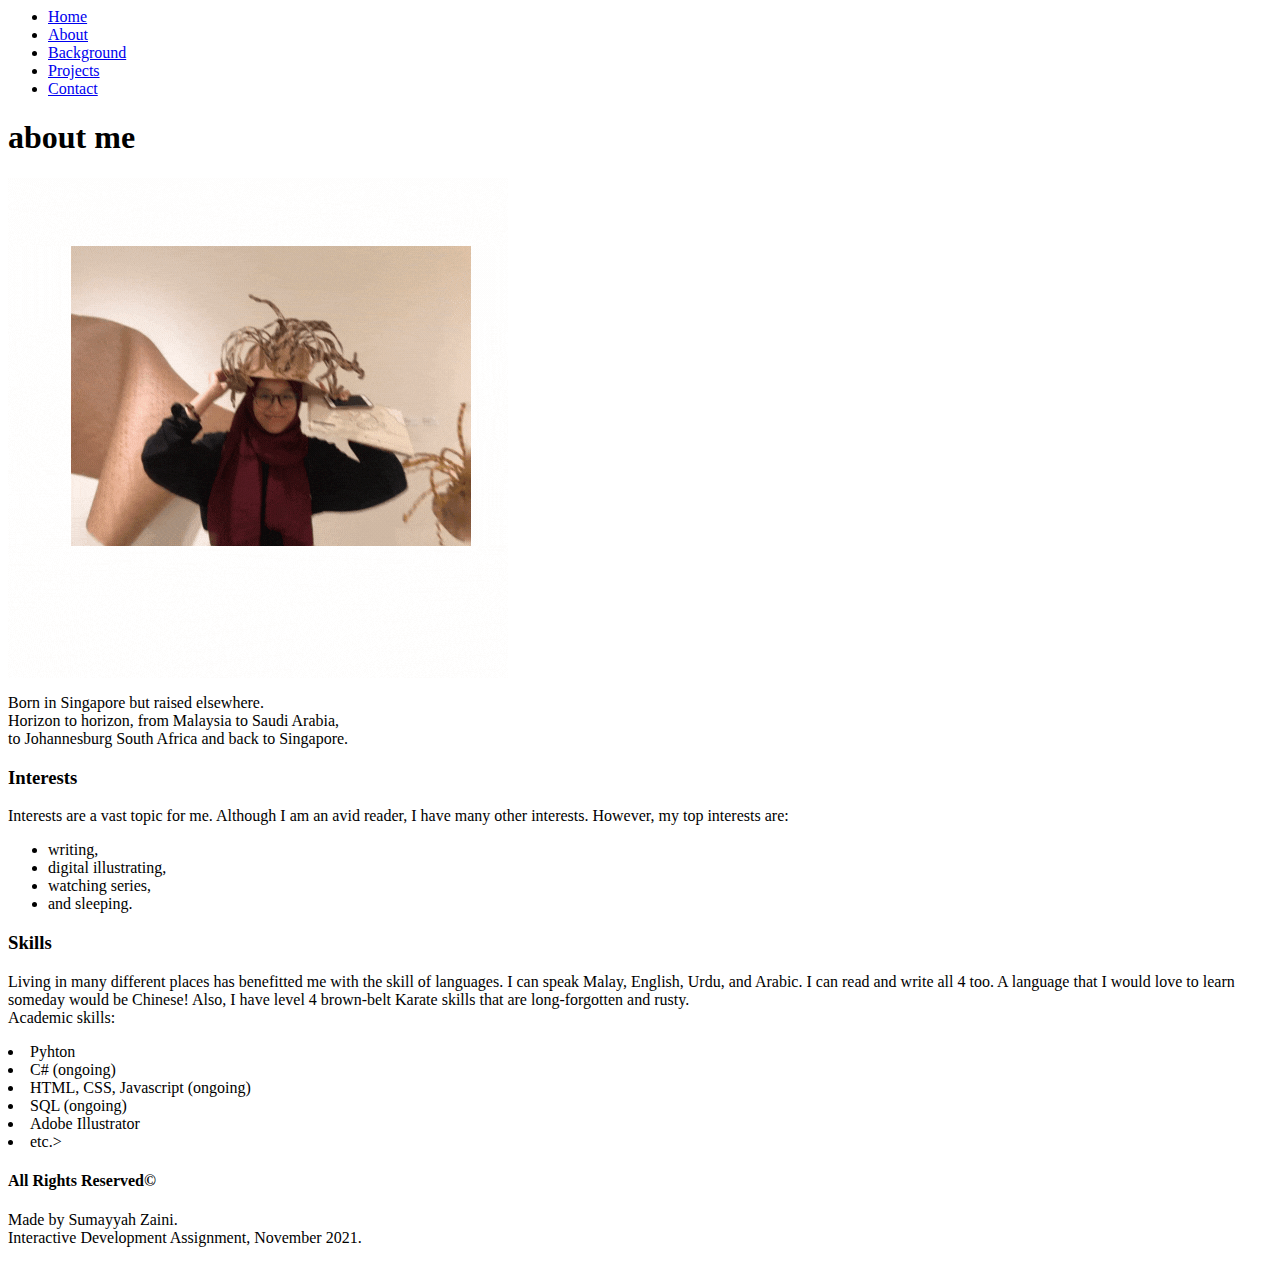
==== about.html @ 117f28f4 "dratf" ====
<html>

<head>
    <meta name="viewport" content="width=device-width, initial scale=1.0">
    <title>Portfolio</title>
    <link href="style.css" rel="stylesheet" type="text/css">
    <link rel="preconnect" href="https://fonts.googleapis.com">
    <link rel="preconnect" href="https://fonts.gstatic.com" crossorigin>
    <link href="https://fonts.googleapis.com/css2?family=Montagu+Slab:wght@700&family=Noto+Serif&display=swap"
        rel="stylesheet">
</head>

<body>
    <header class="sub-header">
        <nav class="menu">
            <ul>
                <li><a href="index.html">Home</a></li>
                <li><a href="about.html">About</a></li>
                <li><a href="background.html">Background</a></li>
                <li><a href="projects.html">Projects</a></li>
                <li><a href="contact.html">Contact</a></li>
            </ul>
        </nav>
        <h1>about me</h1>
    </header>

    <!------ about ------->

    <section class="abt">
        <div class="abt-top">
            <img src="megif.gif">
            <p>Born in Singapore but raised elsewhere.<br>Horizon to horizon, from
                Malaysia to Saudi Arabia,<br>to Johannesburg South Africa and back to Singapore.</p>
        </div>

        <div class="row">
            <div class="abt-col">
                <h3>Interests</h3>
                <p>Interests are a vast topic for me. Although I am an avid reader, I have many other
                    interests. However, my top interests are:</p>
                <div class="interests">
                    <ul>
                        <li>writing,</li>
                        <li>digital illustrating,</li>
                        <li>watching series,</li>
                        <li>and sleeping.</li>
                    </ul>
                </div>
            </div>

            <div class="abt-col">
                <h3>Skills</h3>
                <p>Living in many different places has benefitted me with the skill of languages. I can speak
                    Malay, English, Urdu, and Arabic. I can read and write all 4 too. A language that I would love to
                    learn someday would be Chinese! Also, I have level 4 brown-belt Karate skills that are
                    long-forgotten and rusty.<br>Academic skills:<br>
                    <li>Pyhton</li>
                    <li>C# (ongoing)</li>
                    <li>HTML, CSS, Javascript (ongoing)</li>
                    <li>SQL (ongoing)</li>
                    <li>Adobe Illustrator</li>
                    <li>etc.></li>
                </p>
            </div>
        </div>
    </section>


    <!------- footer -------->
    <section class="footer">
        <h4>All Rights Reserved©</h4>
        <p>Made by Sumayyah Zaini.<br>Interactive Development Assignment, November 2021.</p>
    </section>





</body>

</html>
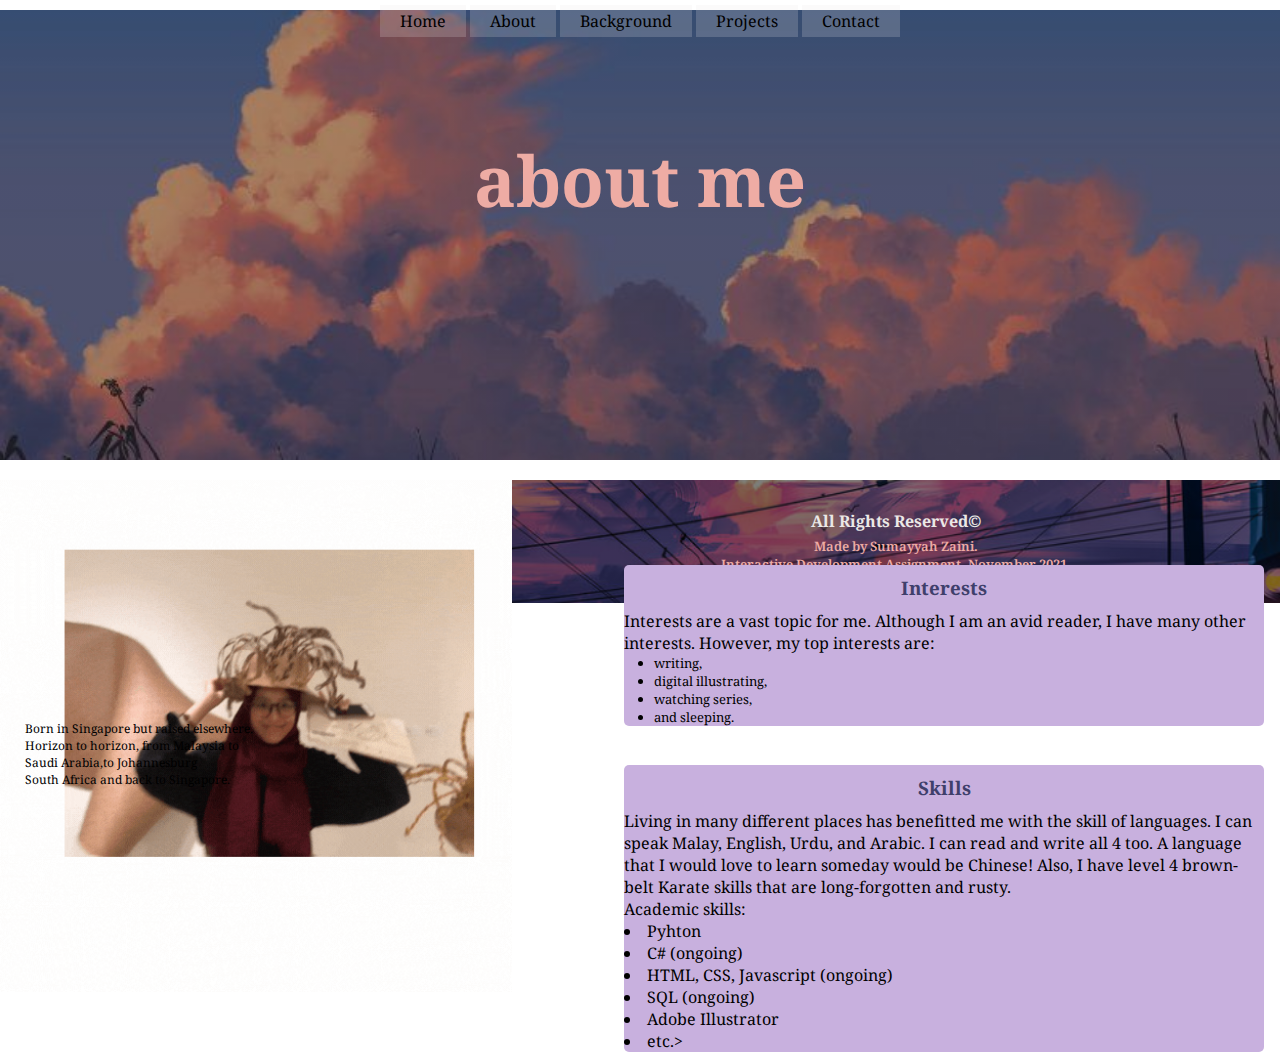
==== commit 80ac7adc: "3" ====
--- a/about.html
+++ b/about.html
@@ -30,11 +30,11 @@
         <div class="abt-top">
             <img src="megif.gif">
             <p>Born in Singapore but raised elsewhere.<br>Horizon to horizon, from
-                Malaysia to Saudi Arabia,<br>to Johannesburg South Africa and back to Singapore.</p>
+                Malaysia to<br>Saudi Arabia,to Johannesburg<br>South Africa and back to Singapore.</p>
         </div>
 
         <div class="row">
-            <div class="abt-col">
+            <div class="abt-col1">
                 <h3>Interests</h3>
                 <p>Interests are a vast topic for me. Although I am an avid reader, I have many other
                     interests. However, my top interests are:</p>
@@ -48,7 +48,7 @@
                 </div>
             </div>
 
-            <div class="abt-col">
+            <div class="abt-col2">
                 <h3>Skills</h3>
                 <p>Living in many different places has benefitted me with the skill of languages. I can speak
                     Malay, English, Urdu, and Arabic. I can read and write all 4 too. A language that I would love to
--- a/style.css
+++ b/style.css
@@ -0,0 +1,467 @@
+* {
+  margin: 0;
+  padding: 0;
+  font-family: "Noto Serif", serif;
+  scroll-behavior: smooth;
+}
+
+.main-header {
+  background-image: linear-gradient(rgba(0, 0, 0, 0.3), rgba(0, 0, 0, 0.3)),
+    url(a.jfif);
+  height: 100%;
+  width: 100%;
+  background-size: cover;
+  background-position: center;
+}
+
+.menu ul {
+  text-align: center;
+  list-style-type: none;
+  margin-top: 10px;
+}
+
+.menu ul li {
+  display: inline-block;
+  text-decoration: none;
+}
+
+.menu ul li a {
+  color: black;
+  padding: 5px 20px;
+  border: 1px;
+  background-color: rgba(235, 231, 231, 0.2);
+  text-decoration: none;
+}
+
+.menu ul li a:hover {
+  background-color: rgba(156, 191, 238, 0.37);
+  transition: 0.5s;
+}
+
+.text-box {
+  width: 90%;
+  position: absolute;
+  top: 50%;
+  left: 50%;
+  transform: translate(-50%, -50%);
+}
+
+.text-box h1 {
+  font-family: "Montagu Slab", serif;
+  font-size: 70px;
+  margin: 10px, 0, 0;
+  color: rgb(31, 55, 82);
+  text-align: center;
+}
+
+.text-box h1:hover {
+  color: rgb(214, 208, 203);
+  transition: 0.5s;
+}
+
+.text-box h2 {
+  text-align: center;
+  position: absolute;
+  top: 1%;
+  left: 25%;
+  color: rgba(235, 232, 230, 0.9);
+}
+
+.text-box h3 {
+  text-align: center;
+  color: rgba(235, 232, 230, 0.8);
+}
+
+.arrow img {
+  width: 50px;
+  height: 50px;
+  margin: 40px 500px;
+}
+
+@media (max-width: 600px) {
+  .text-box {
+    font-size: 25px;
+  }
+  ul li {
+    display: block;
+  }
+}
+
+/*--------intro---------------*/
+
+.intro {
+  width: 100%;
+  margin: auto;
+  text-align: center;
+  padding-top: 50px;
+  padding-bottom: 30px;
+  background-color: rgba(39, 43, 63, 0.849);
+}
+
+.intro h2 {
+  padding-top: 30px;
+  padding-bottom: 15px;
+  font-weight: 600;
+  color: rgb(217, 194, 228);
+}
+
+.intro p {
+  color: rgb(228, 224, 224);
+}
+
+.intro img {
+  height: 30%;
+  width: 40%;
+  object-fit: contain;
+}
+
+.gallery-row {
+  display: flex;
+  background-color: rgba(39, 43, 63, 0.849);
+  padding-bottom: 25px;
+}
+
+.gallery-col {
+  float: left;
+  width: 18%;
+  margin-left: 25px;
+  padding-left: 32px;
+  padding-right: 0px;
+  position: relative;
+  overflow: hidden;
+  justify-content: center;
+}
+
+.gallery-row img {
+  object-fit: cover;
+  width: 200px;
+  height: 200px;
+  border-radius: 10px;
+}
+
+.layer {
+  height: 200px;
+  width: 200px;
+  position: absolute;
+  top: 0;
+  left: 32px;
+  transition: 0.5s;
+  border-radius: 10px;
+}
+
+.layer:hover {
+  background: rgba(0, 0, 0, 0.4);
+}
+
+.layer h3 {
+  color: rgb(228, 224, 224);
+}
+
+@media (max-width: 600px) {
+  .intro img {
+    height: 20%;
+    width: 20%;
+    border-radius: 30%;
+    object-fit: cover;
+  }
+}
+
+/*---------- about.html--------*/
+
+.sub-header {
+  height: 50%;
+  width: 100%;
+  background-image: linear-gradient(rgba(0, 0, 0, 0.3), rgba(0, 0, 0, 0.3)),
+    url(banner.jfif);
+  background-position: center;
+  background-size: cover;
+  text-align: center;
+}
+
+.sub-header h1 {
+  margin-top: 100px;
+  font-size: 70px;
+  color: rgb(238, 172, 164);
+  transition: 0.5s;
+}
+
+.sub-header h1:hover {
+  color: rgb(25, 41, 59);
+}
+
+/*-------about ------*/
+
+.abt {
+  width: 100%;
+  position: relative;
+}
+
+.abt-top {
+  margin: auto;
+  text-align: center;
+  padding-top: 20px;
+}
+
+.abt-top p {
+  float: left;
+  padding: 10px 5px;
+  text-align: left;
+  font-size: 12;
+  position: absolute;
+  top: 250px;
+  left: 20px;
+}
+
+.abt-top img {
+  width: 40%;
+  left: 20px;
+  height: auto;
+  float: left;
+  object-fit: cover;
+}
+
+.row {
+  width: 80%;
+}
+
+.abt-col1 {
+  background: rgb(200, 176, 222);
+  border-radius: 5px;
+  margin-top: 5px;
+  position: absolute;
+  right: 16px;
+  top: 100px;
+  width: 50%;
+}
+
+.abt-col2 {
+  background: rgb(200, 176, 222);
+  border-radius: 5px;
+  margin-top: 5px;
+  position: absolute;
+  right: 16px;
+  top: 300px;
+  width: 50%;
+}
+
+h3 {
+  text-align: center;
+  margin: 10px 0;
+  color: rgb(63, 63, 107);
+}
+
+.abt-col:hover {
+  background: rgb(192, 172, 211);
+}
+
+.abt-col p {
+  font-weight: 500;
+  font-size: 14px;
+}
+
+.interests ul {
+  list-style-type: disc;
+  text-align: left;
+  margin-left: 30px;
+  font-size: 13px;
+}
+
+@media (max-width: 600px) {
+  .row {
+    flex-direction: column;
+  }
+}
+
+/* -------- background -------- */
+
+.bg {
+  width: 100%;
+  margin: auto;
+  text-align: center;
+  padding: 50px 0px;
+}
+
+.bg h1:hover {
+  color: rgb(235, 232, 230);
+  transition: 0.5s;
+}
+
+.bg-top {
+  margin: 20px 50px;
+}
+
+.row {
+  width: 60%;
+  margin-left: 20%;
+  justify-content: center;
+}
+
+.bg-col {
+  flex-basis: 42%;
+  background: rgba(200, 176, 222, 0.4);
+  border-radius: 5px;
+  margin-bottom: 5%;
+  text-align: left;
+  padding: 15px;
+  transition: 0.5s;
+  font-size: 14px;
+}
+
+.bg-col:hover {
+  background: rgb(192, 172, 211);
+}
+
+@media (max-width: 600px) {
+  .row {
+    flex-direction: column;
+  }
+}
+
+/*----------project------*/
+
+.project {
+  width: 80%;
+  margin: auto;
+  text-align: center;
+  padding-top: 50px;
+  padding-bottom: 10px;
+}
+
+.project h1:hover {
+  color: rgb(235, 232, 230);
+  transition: 0.5s;
+}
+
+.proj-row {
+  display: flex;
+  flex-wrap: wrap;
+  padding: 0 4px;
+  border: solid rosybrown;
+}
+
+.proj-col {
+  flex: 25%;
+  max-width: 25%;
+  padding: 5px 25px;
+  margin-left: 20px;
+  padding-bottom: 0px;
+  margin-bottom: 0px;
+}
+
+.proj-col img {
+  margin-top: 8px;
+  margin-bottom: 0px;
+  vertical-align: middle;
+  width: 100%;
+}
+
+.proj-layer {
+  background-color: rosybrown;
+  margin-top: 0%;
+}
+
+.proj-layer h3 {
+  color: rgba(255, 255, 255, 0.815);
+  text-align: center;
+  font-size: 12;
+}
+
+/*
+.proj-layer {
+  position: absolute;
+  bottom: 8px;
+  left: 130px;
+  font-size: 11;
+  text-align: center;
+}
+*/
+
+/*----contact----------*/
+.contact {
+  width: 60%;
+  margin: auto;
+  text-align: center;
+  padding-top: 50px;
+}
+
+.comment-box {
+  width: 80%;
+  border: 1px solid rgb(163, 160, 160);
+  margin: 50px 100px;
+  padding: 10px 30px;
+  text-align: left;
+  background-color: rosybrown;
+}
+
+.comment-box h3 {
+  text-align: left;
+}
+
+.comment-form input,
+.comment-form textarea {
+  width: 100%;
+  padding: 10px;
+  margin: 15px 0;
+  box-sizing: border-box;
+  border: none;
+  outline: none;
+  background: #f0f0f0;
+}
+
+.btn {
+  font-family: "Noto Serif", serif;
+  font-weight: 500;
+  background-color: #515697;
+  color: rgb(235, 232, 230);
+  border: none;
+  padding: 5px 15px;
+  text-align: center;
+  text-decoration: none;
+  display: inline-block;
+  font-size: 13px;
+  transition: 0.5s;
+}
+
+.btn:hover {
+  color: rgb(27, 27, 58);
+  background-color: rgb(154, 154, 197);
+}
+
+.btn a {
+  color: rgb(235, 232, 230);
+}
+
+.email-link {
+  color: rosybrown;
+  text-decoration: none;
+}
+
+/*------ footer-------*/
+
+.footer {
+  margin-top: 0px;
+  width: 100%;
+  background-image: linear-gradient(rgba(0, 0, 0, 0.5), rgba(0, 0, 0, 0.5)),
+    url(footer.png);
+  background-position: center;
+  background-size: cover;
+  border-radius: 0px;
+  text-align: center;
+  padding: 30px 0;
+  font-size: 13px;
+}
+.footer h4 {
+  color: rgb(235, 232, 230);
+  font-size: 16;
+}
+
+.footer h4:hover {
+  color: rgb(154, 154, 197);
+  transition: 0.5s;
+}
+
+.footer p {
+  color: rgb(238, 172, 164);
+  font-weight: 600;
+  padding-top: 5px;
+}
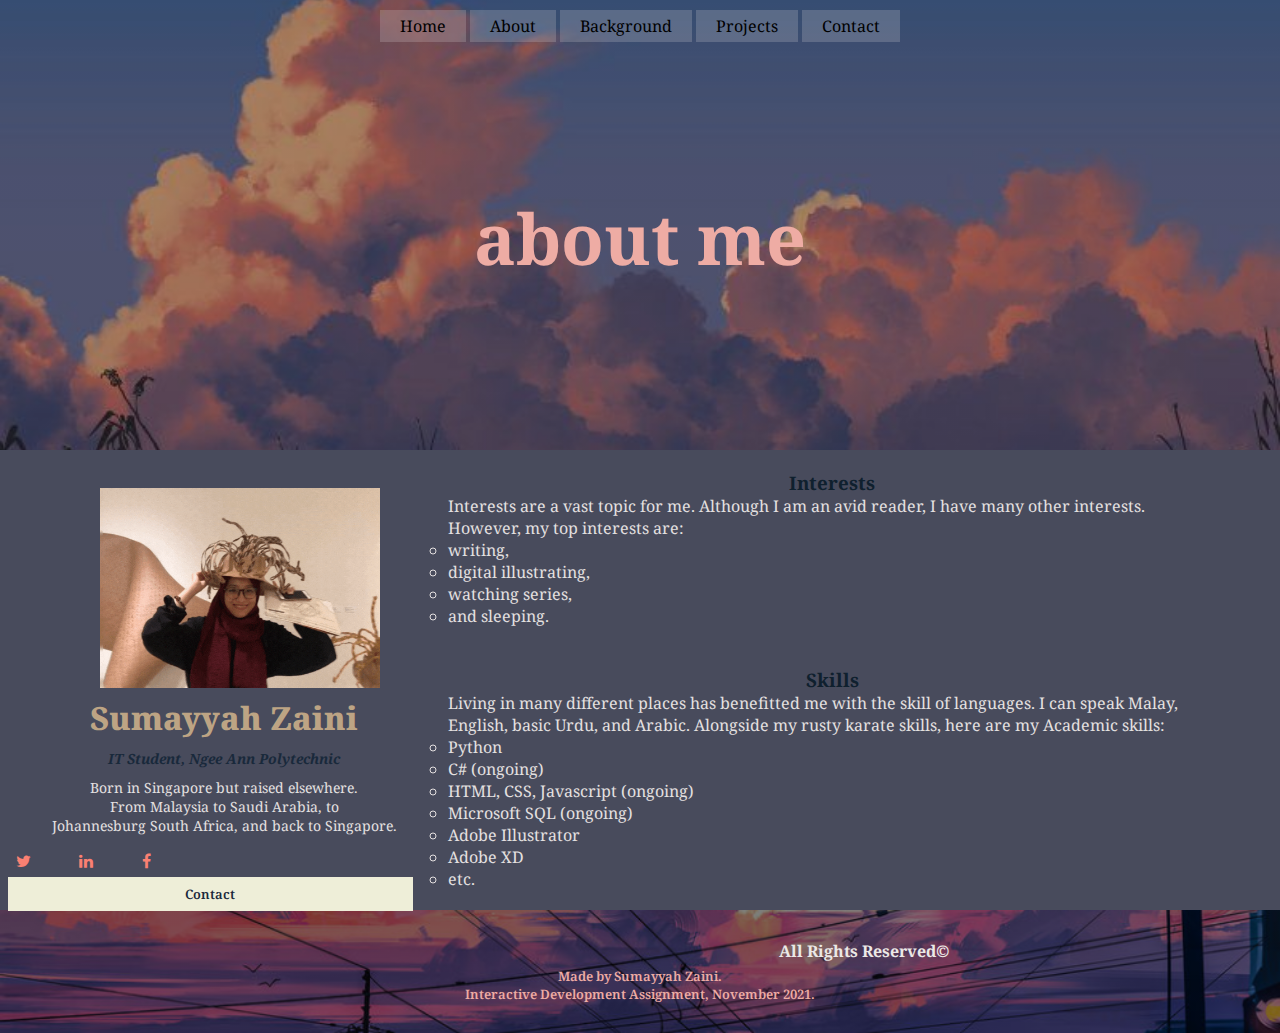
==== commit 44a7a1b0: "made pages responsive" ====
--- a/about.html
+++ b/about.html
@@ -4,10 +4,12 @@
     <meta name="viewport" content="width=device-width, initial scale=1.0">
     <title>Portfolio</title>
     <link href="style.css" rel="stylesheet" type="text/css">
+    <script src="script.js"></script>
     <link rel="preconnect" href="https://fonts.googleapis.com">
     <link rel="preconnect" href="https://fonts.gstatic.com" crossorigin>
     <link href="https://fonts.googleapis.com/css2?family=Montagu+Slab:wght@700&family=Noto+Serif&display=swap"
         rel="stylesheet">
+    <link rel="stylesheet" href="https://cdnjs.cloudflare.com/ajax/libs/font-awesome/4.7.0/css/font-awesome.min.css">
 </head>
 
 <body>
@@ -27,14 +29,25 @@
     <!------ about ------->
 
     <section class="abt">
-        <div class="abt-top">
-            <img src="megif.gif">
-            <p>Born in Singapore but raised elsewhere.<br>Horizon to horizon, from
-                Malaysia to<br>Saudi Arabia,to Johannesburg<br>South Africa and back to Singapore.</p>
+        <div class="profile">
+            <img src="images/megif2.gif">
+            <div class="profile-text">
+                <h1>Sumayyah Zaini</h1>
+                <p class="title">IT Student, Ngee Ann Polytechnic</p>
+                <p>Born in Singapore but raised elsewhere.<br>From
+                    Malaysia to Saudi Arabia, to<br>Johannesburg South Africa, and back to Singapore.</p>
+                <a href="https://twitter.com/" target="_blank"><i class="fa fa-twitter"></i></a>
+                <a href="https://www.linkedin.com/in/sumayyah-zaini-457ab2210/" target="_blank"><i
+                        class="fa fa-linkedin"></i></a>
+                <a href="https://www.facebook.com/" target="_blank"><i class="fa fa-facebook"></i></a><br>
+
+                <a href="contact.html" class="btn">Contact</a>
+            </div>
+
         </div>
 
         <div class="row">
-            <div class="abt-col1">
+            <div class="abt-col">
                 <h3>Interests</h3>
                 <p>Interests are a vast topic for me. Although I am an avid reader, I have many other
                     interests. However, my top interests are:</p>
@@ -48,18 +61,21 @@
                 </div>
             </div>
 
-            <div class="abt-col2">
+            <div class="abt-col">
                 <h3>Skills</h3>
                 <p>Living in many different places has benefitted me with the skill of languages. I can speak
-                    Malay, English, Urdu, and Arabic. I can read and write all 4 too. A language that I would love to
-                    learn someday would be Chinese! Also, I have level 4 brown-belt Karate skills that are
-                    long-forgotten and rusty.<br>Academic skills:<br>
-                    <li>Pyhton</li>
+                    Malay, English, basic Urdu, and Arabic. Alongside my rusty karate skills, here are my Academic
+                    skills:<br>
+                <ul>
+                    <li>Python</li>
                     <li>C# (ongoing)</li>
                     <li>HTML, CSS, Javascript (ongoing)</li>
-                    <li>SQL (ongoing)</li>
+                    <li>Microsoft SQL (ongoing)</li>
                     <li>Adobe Illustrator</li>
-                    <li>etc.></li>
+                    <li>Adobe XD</li>
+                    <li>etc.</li>
+                </ul>
+
                 </p>
             </div>
         </div>
--- a/style.css
+++ b/style.css
@@ -7,22 +7,28 @@
 
 .main-header {
   background-image: linear-gradient(rgba(0, 0, 0, 0.3), rgba(0, 0, 0, 0.3)),
-    url(a.jfif);
+    url(images/a.jfif);
   height: 100%;
   width: 100%;
   background-size: cover;
   background-position: center;
 }
 
+.menu {
+  width: 100%;
+  height: 10vh;
+}
+
 .menu ul {
   text-align: center;
   list-style-type: none;
-  margin-top: 10px;
+  margin-top: 0px;
 }
 
 .menu ul li {
   display: inline-block;
   text-decoration: none;
+  margin-top: 15px;
 }
 
 .menu ul li a {
@@ -34,7 +40,7 @@
 }
 
 .menu ul li a:hover {
-  background-color: rgba(156, 191, 238, 0.37);
+  background-color: rgba(31, 55, 82, 0.37);
   transition: 0.5s;
 }
 
@@ -50,7 +56,7 @@
   font-family: "Montagu Slab", serif;
   font-size: 70px;
   margin: 10px, 0, 0;
-  color: rgb(31, 55, 82);
+  color: rgb(44, 74, 109);
   text-align: center;
 }
 
@@ -76,18 +82,41 @@
   width: 50px;
   height: 50px;
   margin: 40px 500px;
-}
-
-@media (max-width: 600px) {
+  display: flex;
+}
+
+nav.sticky {
+  position: fixed;
+  top: 0;
+  left: 0;
+}
+
+@media (max-width: 685px) {
   .text-box {
     font-size: 25px;
   }
   ul li {
     display: block;
   }
-}
-
-/*--------intro---------------*/
+  .arrow img {
+    margin: auto;
+  }
+  .text-box h1 {
+    font-size: 60px;
+  }
+  .text-box h2 {
+    font-size: 20px;
+    top: 0;
+  }
+  .text-box h3 {
+    font-size: 25px;
+  }
+  menu ul {
+    width: auto;
+  }
+}
+
+/*----------intro---------------*/
 
 .intro {
   width: 100%;
@@ -117,6 +146,7 @@
 
 .gallery-row {
   display: flex;
+  flex-wrap: wrap;
   background-color: rgba(39, 43, 63, 0.849);
   padding-bottom: 25px;
 }
@@ -126,7 +156,7 @@
   width: 18%;
   margin-left: 25px;
   padding-left: 32px;
-  padding-right: 0px;
+  padding-bottom: 10px;
   position: relative;
   overflow: hidden;
   justify-content: center;
@@ -155,24 +185,27 @@
 
 .layer h3 {
   color: rgb(228, 224, 224);
-}
-
-@media (max-width: 600px) {
+  text-align: center;
+}
+
+@media (max-width: 785px) {
   .intro img {
-    height: 20%;
-    width: 20%;
-    border-radius: 30%;
+    width: auto;
     object-fit: cover;
   }
-}
-
-/*---------- about.html--------*/
+  .gallery-col {
+    flex: 30%;
+    margin-left: 0;
+  }
+}
+
+/*-----------sub header--------*/
 
 .sub-header {
   height: 50%;
   width: 100%;
   background-image: linear-gradient(rgba(0, 0, 0, 0.3), rgba(0, 0, 0, 0.3)),
-    url(banner.jfif);
+    url(images/banner.jfif);
   background-position: center;
   background-size: cover;
   text-align: center;
@@ -189,86 +222,97 @@
   color: rgb(25, 41, 59);
 }
 
-/*-------about ------*/
-
+/*-------about------*/
 .abt {
   width: 100%;
-  position: relative;
-}
-
-.abt-top {
   margin: auto;
-  text-align: center;
-  padding-top: 20px;
-}
-
-.abt-top p {
+  background-color: rgba(39, 43, 63, 0.849);
+}
+
+.profile {
   float: left;
-  padding: 10px 5px;
-  text-align: left;
-  font-size: 12;
-  position: absolute;
-  top: 250px;
-  left: 20px;
-}
-
-.abt-top img {
-  width: 40%;
-  left: 20px;
-  height: auto;
-  float: left;
+  width: 35%;
+  margin: 30px 0px;
+  align-items: center;
+}
+
+.profile img {
+  width: 280px;
+  height: 200px;
+  margin: 8px 8px 8px 100px;
+  display: flex;
+  justify-items: center;
   object-fit: cover;
 }
 
+.profile-text {
+  margin: 8px 8px;
+}
+
+.profile-text h1 {
+  text-align: center;
+  color: rgb(189, 164, 132);
+  font-weight: 800;
+}
+
+.profile-text .title {
+  text-align: center;
+  font-style: italic;
+  font-weight: 700;
+  color: rgb(25, 41, 59);
+}
+
+.profile-text p {
+  color: rgb(228, 224, 224);
+  font-size: 14px;
+  margin: 10px 8px;
+  text-align: center;
+}
+
+.profile-text a {
+  display: inline-block;
+  color: salmon;
+  padding: 8px;
+  width: 10%;
+}
+
+.profile-text .btn {
+  color: rgb(25, 41, 59);
+  font-weight: 600;
+  width: 90%;
+  background-color: rgb(238, 238, 216);
+}
+
 .row {
-  width: 80%;
-}
-
-.abt-col1 {
-  background: rgb(200, 176, 222);
-  border-radius: 5px;
-  margin-top: 5px;
-  position: absolute;
-  right: 16px;
-  top: 100px;
-  width: 50%;
-}
-
-.abt-col2 {
-  background: rgb(200, 176, 222);
-  border-radius: 5px;
-  margin-top: 5px;
-  position: absolute;
-  right: 16px;
-  top: 300px;
-  width: 50%;
-}
-
-h3 {
-  text-align: center;
-  margin: 10px 0;
-  color: rgb(63, 63, 107);
-}
-
-.abt-col:hover {
-  background: rgb(192, 172, 211);
-}
-
-.abt-col p {
-  font-weight: 500;
-  font-size: 14px;
-}
-
-.interests ul {
-  list-style-type: disc;
-  text-align: left;
-  margin-left: 30px;
-  font-size: 13px;
-}
-
-@media (max-width: 600px) {
-  .row {
-    flex-direction: column;
+  display: flex;
+  flex-wrap: wrap;
+}
+
+.abt-col {
+  margin: 20px 0;
+  width: 100%;
+  color: rgb(228, 224, 224);
+}
+
+.abt-col h3 {
+  font-weight: 700;
+  text-align: center;
+  color: rgb(15, 32, 46);
+}
+
+.abt-col ul li {
+  list-style-type: circle;
+}
+
+@media (max-width: 685px) {
+  .profile {
+    width: 100%;
+  }
+  .profile img {
+    margin: 8px 8px 8px 50px;
+  }
+  .abt-col {
+    flex-direction: row;
   }
 }
 
@@ -311,9 +355,16 @@
   background: rgb(192, 172, 211);
 }
 
+.bg-col h3 {
+  text-align: center;
+}
+
 @media (max-width: 600px) {
   .row {
     flex-direction: column;
+  }
+  .sub-header h1 {
+    font-size: 60;
   }
 }
 
@@ -341,6 +392,7 @@
 
 .proj-col {
   flex: 25%;
+  position: relative;
   max-width: 25%;
   padding: 5px 25px;
   margin-left: 20px;
@@ -353,17 +405,44 @@
   margin-bottom: 0px;
   vertical-align: middle;
   width: 100%;
+  display: block;
 }
 
 .proj-layer {
-  background-color: rosybrown;
   margin-top: 0%;
-}
-
-.proj-layer h3 {
+  position: absolute;
+  top: 0;
+  bottom: 0;
+  left: 0;
+  right: 0;
+  height: 100%;
+  width: 100%;
+  opacity: 0;
+  transition: 0.5s ease;
+  background-color: #008cba;
+}
+
+.proj-col:hover .overlay {
+  opacity: 1;
+}
+
+.text {
+  color: white;
+  font-size: 20px;
+  position: absolute;
+  top: 50%;
+  left: 50%;
+  -webkit-transform: translate(-50%, -50%);
+  -ms-transform: translate(-50%, -50%);
+  transform: translate(-50%, -50%);
+  text-align: center;
+}
+
+.proj-layer a {
   color: rgba(255, 255, 255, 0.815);
   text-align: center;
   font-size: 12;
+  text-decoration: none;
 }
 
 /*
@@ -378,7 +457,7 @@
 
 /*----contact----------*/
 .contact {
-  width: 60%;
+  width: 70%;
   margin: auto;
   text-align: center;
   padding-top: 50px;
@@ -436,20 +515,29 @@
   text-decoration: none;
 }
 
+@media (max-width: 600px) {
+  .comment-box {
+    width: auto;
+    margin: 10px 0 0 0;
+  }
+}
+
 /*------ footer-------*/
 
 .footer {
   margin-top: 0px;
   width: 100%;
   background-image: linear-gradient(rgba(0, 0, 0, 0.5), rgba(0, 0, 0, 0.5)),
-    url(footer.png);
+    url(images/footer.png);
   background-position: center;
   background-size: cover;
   border-radius: 0px;
   text-align: center;
   padding: 30px 0;
   font-size: 13px;
-}
+  bottom: auto;
+}
+
 .footer h4 {
   color: rgb(235, 232, 230);
   font-size: 16;
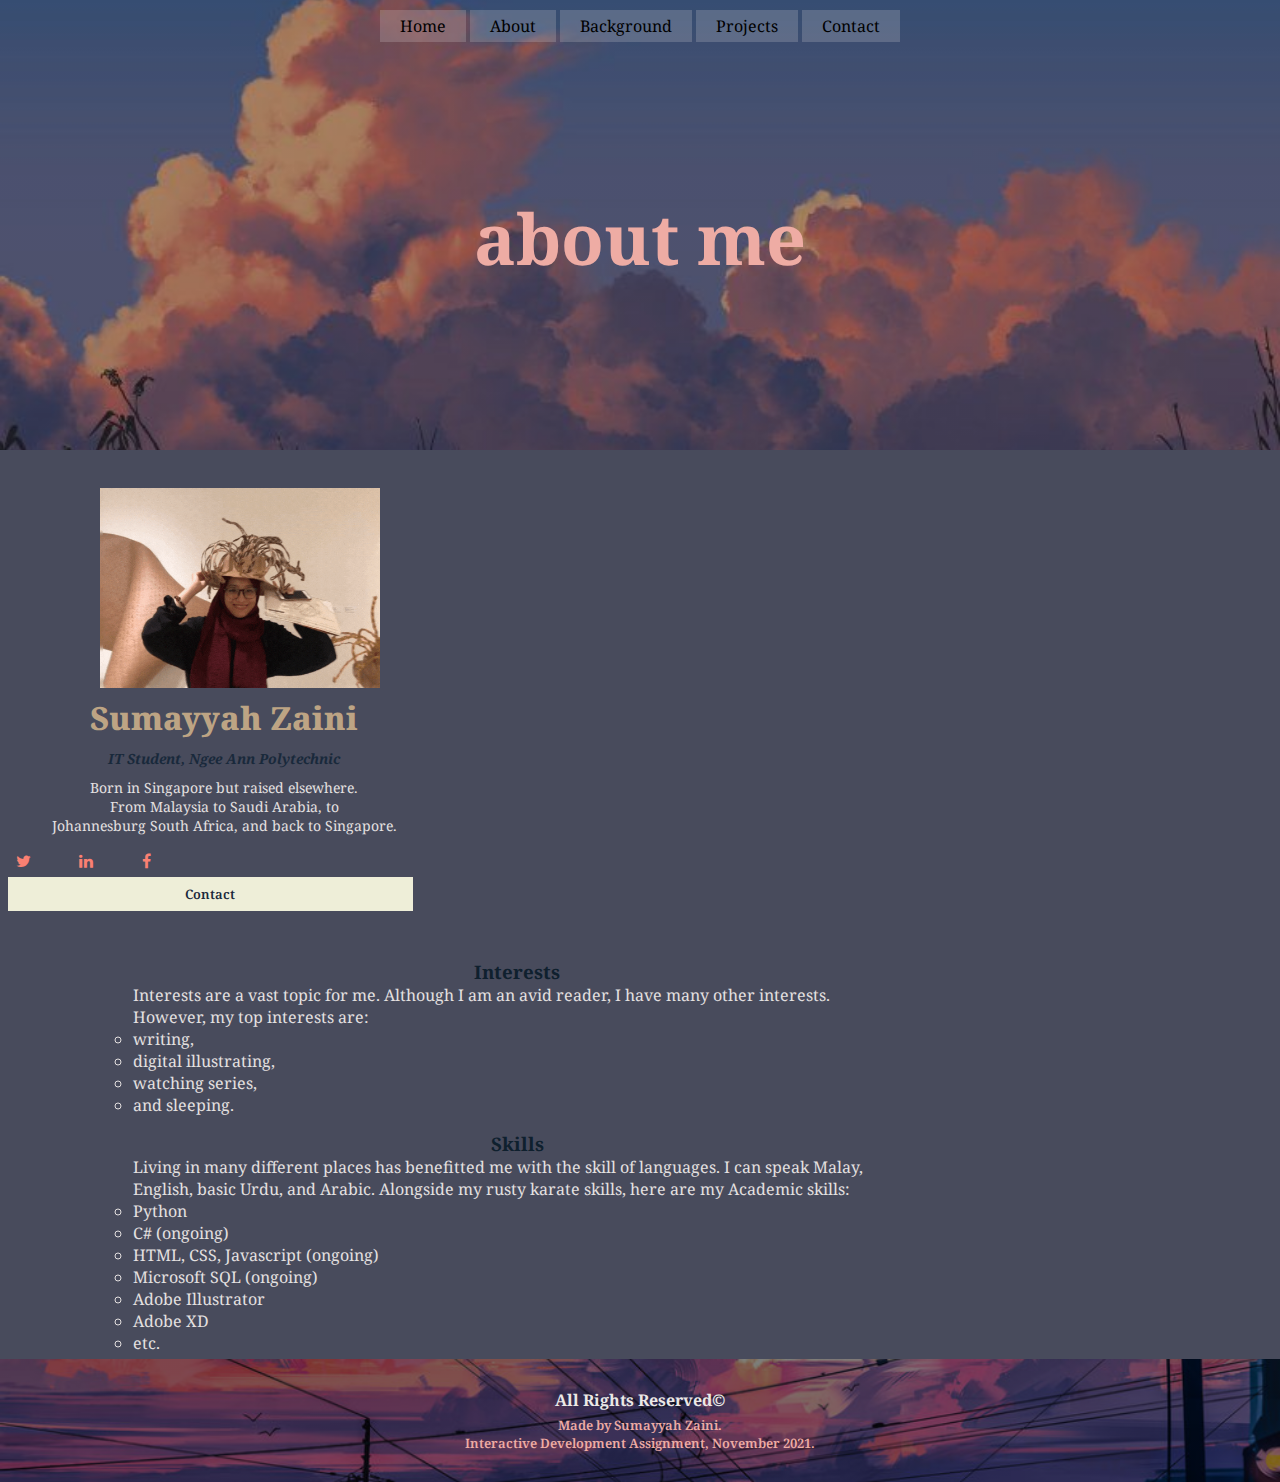
==== commit 86145924: "updated read me, added javascript" ====
--- a/about.html
+++ b/about.html
@@ -91,7 +91,7 @@
 
 
 
-
+    <script src="script.js"></script>
 </body>
 
 </html>--- a/style.css
+++ b/style.css
@@ -289,8 +289,8 @@
 }
 
 .abt-col {
-  margin: 20px 0;
-  width: 100%;
+  margin: 10px 10px 5px 20px;
+  width: 75%;
   color: rgb(228, 224, 224);
 }
 
@@ -313,6 +313,8 @@
   }
   .abt-col {
     flex-direction: row;
+    margin-left: 50px;
+    width: 90%;
   }
 }
 
@@ -323,6 +325,7 @@
   margin: auto;
   text-align: center;
   padding: 50px 0px;
+  background-color: rgba(39, 43, 63, 0.849);
 }
 
 .bg h1:hover {
@@ -334,17 +337,21 @@
   margin: 20px 50px;
 }
 
+.bg-top p {
+  color: rgb(235, 232, 230);
+}
+
 .row {
-  width: 60%;
-  margin-left: 20%;
+  width: 80%;
+  margin-left: 0;
   justify-content: center;
 }
 
 .bg-col {
   flex-basis: 42%;
-  background: rgba(200, 176, 222, 0.4);
+  background: rgb(238, 238, 216);
   border-radius: 5px;
-  margin-bottom: 5%;
+  margin: 5px 0px 5px 40px;
   text-align: left;
   padding: 15px;
   transition: 0.5s;
@@ -352,11 +359,17 @@
 }
 
 .bg-col:hover {
-  background: rgb(192, 172, 211);
-}
-
-.bg-col h3 {
-  text-align: center;
+  background: rgb(238, 238, 232);
+}
+
+.bg-col h2 {
+  text-align: center;
+  color: #515697;
+  padding-bottom: 5px;
+}
+
+.bg-col p {
+  padding: 5px 0 5px 0;
 }
 
 @media (max-width: 600px) {
@@ -371,11 +384,12 @@
 /*----------project------*/
 
 .project {
-  width: 80%;
+  width: 100%;
   margin: auto;
   text-align: center;
   padding-top: 50px;
   padding-bottom: 10px;
+  background-color: rgba(39, 43, 63, 0.849);
 }
 
 .project h1:hover {
@@ -384,10 +398,14 @@
 }
 
 .proj-row {
+  width: 80%;
   display: flex;
   flex-wrap: wrap;
-  padding: 0 4px;
+  padding: 0 0px;
   border: solid rosybrown;
+  background-color: white;
+  justify-content: right;
+  margin: auto;
 }
 
 .proj-col {
@@ -395,7 +413,6 @@
   position: relative;
   max-width: 25%;
   padding: 5px 25px;
-  margin-left: 20px;
   padding-bottom: 0px;
   margin-bottom: 0px;
 }
@@ -405,7 +422,36 @@
   margin-bottom: 0px;
   vertical-align: middle;
   width: 100%;
-  display: block;
+  object-fit: cover;
+}
+
+.proj-layer p {
+  color: black;
+  font-size: 12px;
+  margin-top: 0;
+  padding-top: 0;
+  flex-wrap: wrap;
+}
+
+.proj-layer p:hover {
+  background-color: rgb(192, 184, 184);
+  transition: 0.5s;
+  color: rgb(27, 27, 58);
+}
+
+@media (max-width: 600px) {
+  proj-row {
+    width: auto;
+  }
+}
+
+/*
+.proj-layer {
+  position: absolute;
+  bottom: 8px;
+  left: 130px;
+  font-size: 11;
+  text-align: center;
 }
 
 .proj-layer {
@@ -445,14 +491,6 @@
   text-decoration: none;
 }
 
-/*
-.proj-layer {
-  position: absolute;
-  bottom: 8px;
-  left: 130px;
-  font-size: 11;
-  text-align: center;
-}
 */
 
 /*----contact----------*/
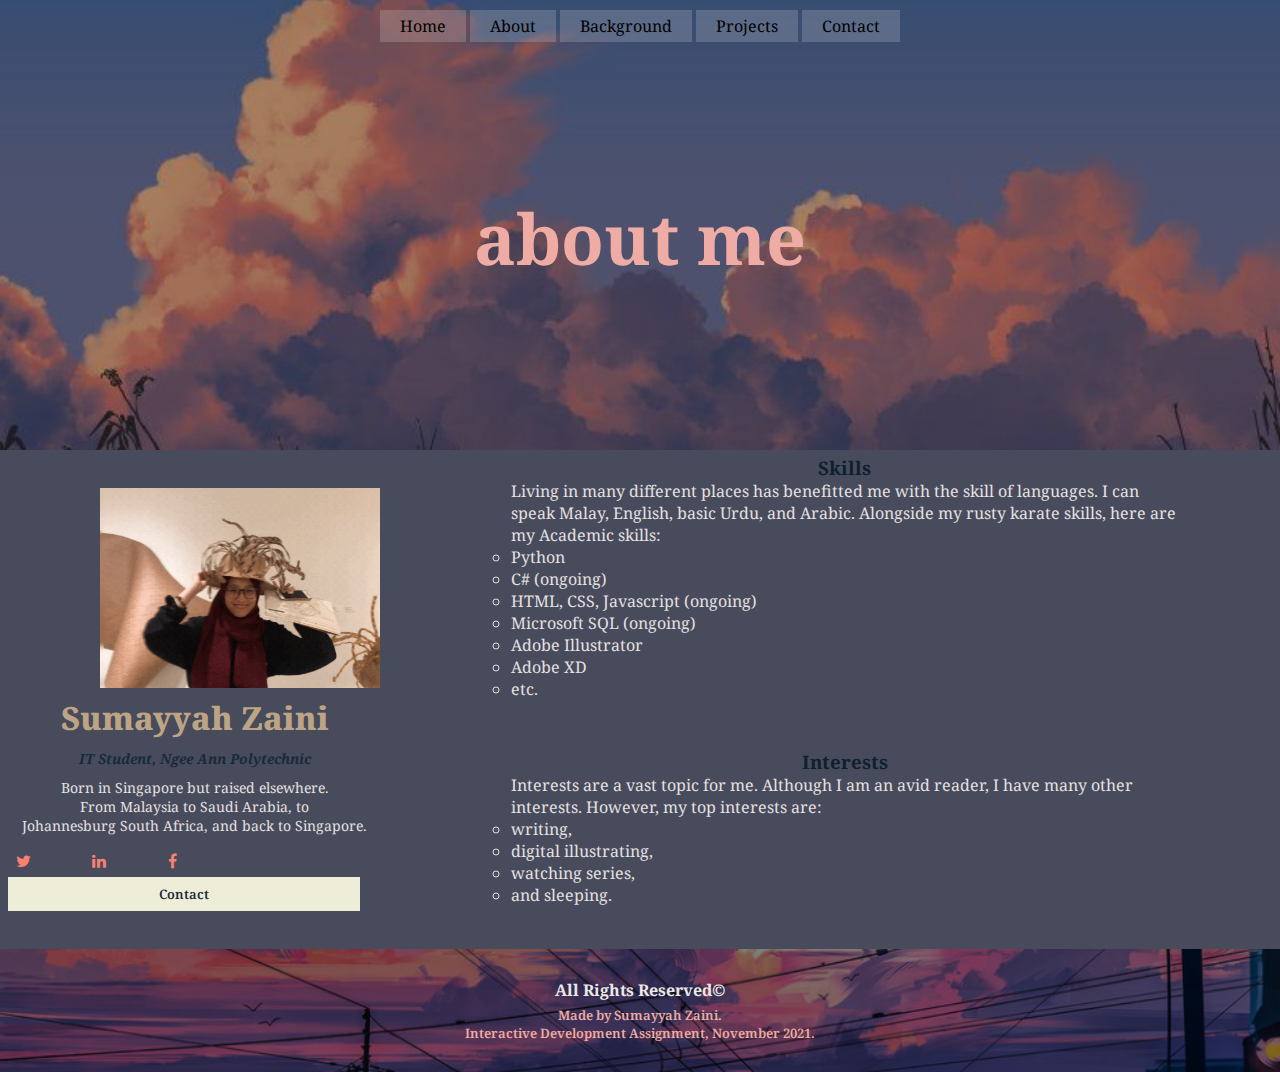
==== commit 41b1b2a6: "javascript on navigation bar" ====
--- a/about.html
+++ b/about.html
@@ -4,7 +4,6 @@
     <meta name="viewport" content="width=device-width, initial scale=1.0">
     <title>Portfolio</title>
     <link href="style.css" rel="stylesheet" type="text/css">
-    <script src="script.js"></script>
     <link rel="preconnect" href="https://fonts.googleapis.com">
     <link rel="preconnect" href="https://fonts.gstatic.com" crossorigin>
     <link href="https://fonts.googleapis.com/css2?family=Montagu+Slab:wght@700&family=Noto+Serif&display=swap"
@@ -14,8 +13,8 @@
 
 <body>
     <header class="sub-header">
-        <nav class="menu">
-            <ul>
+        <nav class="menu" id="navbar">
+            <ul id="menu">
                 <li><a href="index.html">Home</a></li>
                 <li><a href="about.html">About</a></li>
                 <li><a href="background.html">Background</a></li>
@@ -48,20 +47,6 @@
 
         <div class="row">
             <div class="abt-col">
-                <h3>Interests</h3>
-                <p>Interests are a vast topic for me. Although I am an avid reader, I have many other
-                    interests. However, my top interests are:</p>
-                <div class="interests">
-                    <ul>
-                        <li>writing,</li>
-                        <li>digital illustrating,</li>
-                        <li>watching series,</li>
-                        <li>and sleeping.</li>
-                    </ul>
-                </div>
-            </div>
-
-            <div class="abt-col">
                 <h3>Skills</h3>
                 <p>Living in many different places has benefitted me with the skill of languages. I can speak
                     Malay, English, basic Urdu, and Arabic. Alongside my rusty karate skills, here are my Academic
@@ -75,9 +60,23 @@
                     <li>Adobe XD</li>
                     <li>etc.</li>
                 </ul>
-
                 </p>
             </div>
+
+            <div class="abt-col">
+                <h3>Interests</h3>
+                <p>Interests are a vast topic for me. Although I am an avid reader, I have many other
+                    interests. However, my top interests are:</p>
+                <ul>
+                    <li>writing,</li>
+                    <li>digital illustrating,</li>
+                    <li>watching series,</li>
+                    <li>and sleeping.</li>
+                </ul>
+            </div>
+        </div>
+
+
         </div>
     </section>
 
--- a/style.css
+++ b/style.css
@@ -85,12 +85,6 @@
   display: flex;
 }
 
-nav.sticky {
-  position: fixed;
-  top: 0;
-  left: 0;
-}
-
 @media (max-width: 685px) {
   .text-box {
     font-size: 25px;
@@ -116,7 +110,7 @@
   }
 }
 
-/*----------intro---------------*/
+/*----------------intro---------------*/
 
 .intro {
   width: 100%;
@@ -199,6 +193,13 @@
   }
 }
 
+@media (max-width: 470px) {
+  .gallery-col {
+    flex-basis: 50%;
+    padding-left: 60px;
+  }
+}
+
 /*-----------sub header--------*/
 
 .sub-header {
@@ -209,6 +210,7 @@
   background-position: center;
   background-size: cover;
   text-align: center;
+  margin-top: 0px;
 }
 
 .sub-header h1 {
@@ -222,11 +224,13 @@
   color: rgb(25, 41, 59);
 }
 
-/*-------about------*/
+/*-------------------about--------------------*/
+
 .abt {
   width: 100%;
   margin: auto;
   background-color: rgba(39, 43, 63, 0.849);
+  display: flex;
 }
 
 .profile {
@@ -273,7 +277,7 @@
   display: inline-block;
   color: salmon;
   padding: 8px;
-  width: 10%;
+  width: 15%;
 }
 
 .profile-text .btn {
@@ -289,11 +293,17 @@
 }
 
 .abt-col {
-  margin: 10px 10px 5px 20px;
+  margin: 5px 10px 5px 30px;
   width: 75%;
   color: rgb(228, 224, 224);
 }
 
+.abt-col:hover {
+  background-color: rgba(238, 238, 216, 0.3);
+  border-radius: 10px;
+  transition: 0.5s ease;
+}
+
 .abt-col h3 {
   font-weight: 700;
   text-align: center;
@@ -305,16 +315,18 @@
 }
 
 @media (max-width: 685px) {
+  .abt {
+    flex-wrap: wrap;
+  }
   .profile {
     width: 100%;
   }
   .profile img {
-    margin: 8px 8px 8px 50px;
+    margin: auto;
   }
   .abt-col {
-    flex-direction: row;
-    margin-left: 50px;
-    width: 90%;
+    margin: 5px 10px 5px 30px;
+    width: 100%;
   }
 }
 
@@ -493,9 +505,10 @@
 
 */
 
-/*----contact----------*/
+/*-------------contact----------------*/
+
 .contact {
-  width: 70%;
+  width: 100%;
   margin: auto;
   text-align: center;
   padding-top: 50px;
@@ -591,3 +604,21 @@
   font-weight: 600;
   padding-top: 5px;
 }
+
+/*---------navbar-----------*/
+nav.sticky {
+  position: fixed;
+  top: 0;
+  left: 0;
+  padding: 10px 10px 30px 30px;
+  background-color: rgb(25, 41, 59);
+  display: flex;
+  align-items: center;
+  justify-content: space-between;
+  z-index: 1;
+  transition: padding 1s ease;
+}
+
+nav.sticky ul {
+  width: 100%;
+}
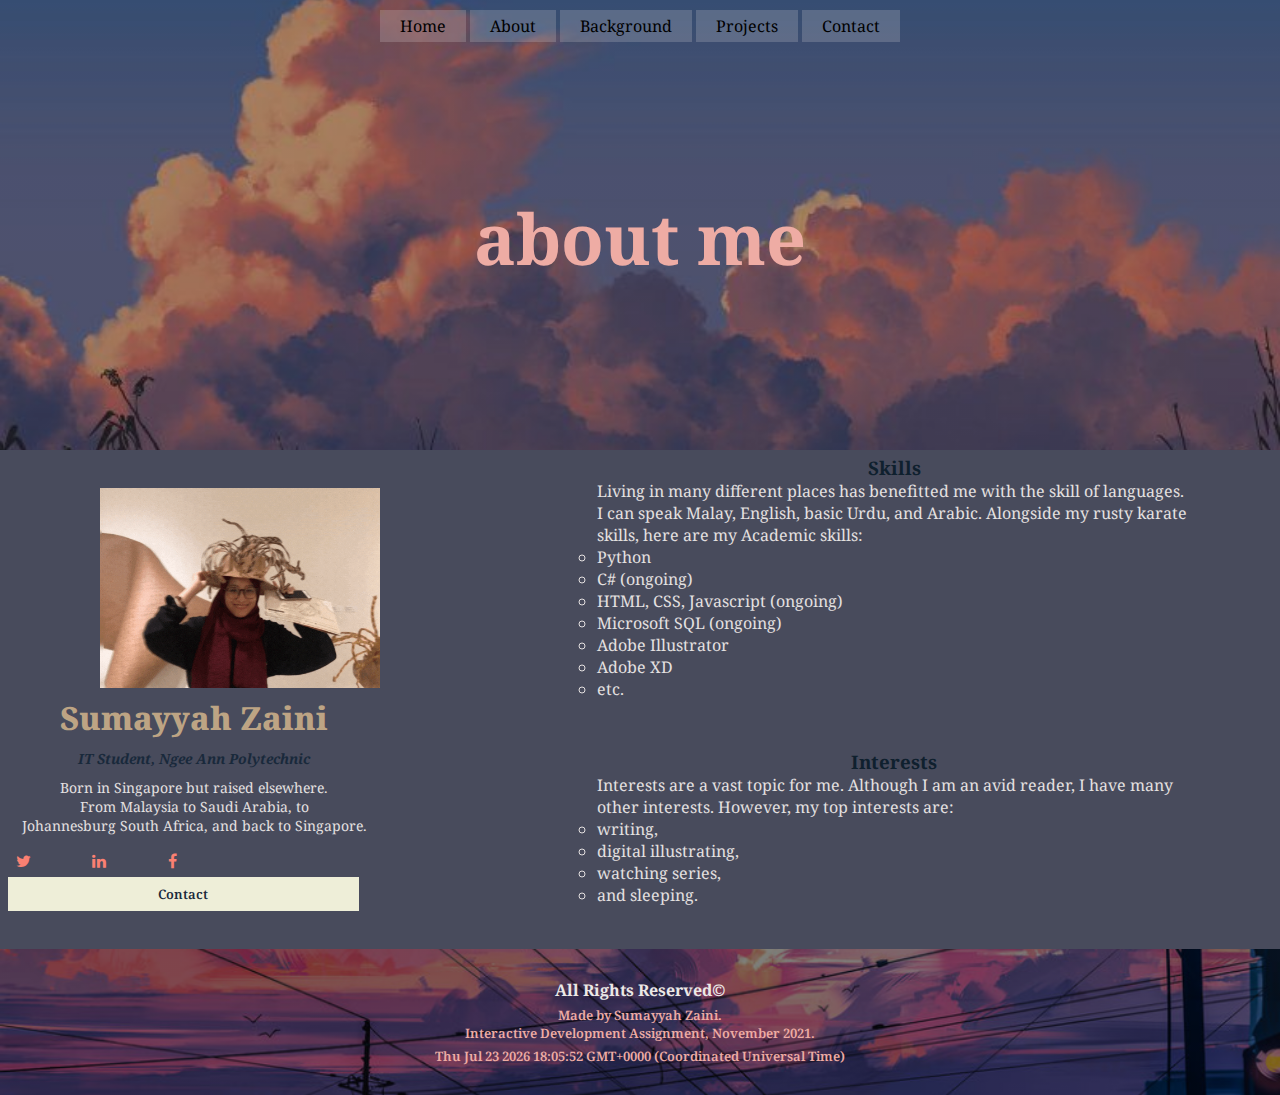
==== commit b20ae0c9: "new javascript added + finalised README" ====
--- a/about.html
+++ b/about.html
@@ -85,6 +85,7 @@
     <section class="footer">
         <h4>All Rights Reserved©</h4>
         <p>Made by Sumayyah Zaini.<br>Interactive Development Assignment, November 2021.</p>
+        <p id="datetime"></p>
     </section>
 
 
--- a/style.css
+++ b/style.css
@@ -355,7 +355,7 @@
 
 .row {
   width: 80%;
-  margin-left: 0;
+  margin-left: 100px;
   justify-content: center;
 }
 
@@ -363,7 +363,7 @@
   flex-basis: 42%;
   background: rgb(238, 238, 216);
   border-radius: 5px;
-  margin: 5px 0px 5px 40px;
+  margin: 5px 0px 5px 30px;
   text-align: left;
   padding: 15px;
   transition: 0.5s;
@@ -413,11 +413,11 @@
   width: 80%;
   display: flex;
   flex-wrap: wrap;
-  padding: 0 0px;
   border: solid rosybrown;
   background-color: white;
   justify-content: right;
   margin: auto;
+  padding: 10px;
 }
 
 .proj-col {
@@ -449,6 +449,10 @@
   background-color: rgb(192, 184, 184);
   transition: 0.5s;
   color: rgb(27, 27, 58);
+}
+
+.proj-layer a {
+  text-decoration: none;
 }
 
 @media (max-width: 600px) {
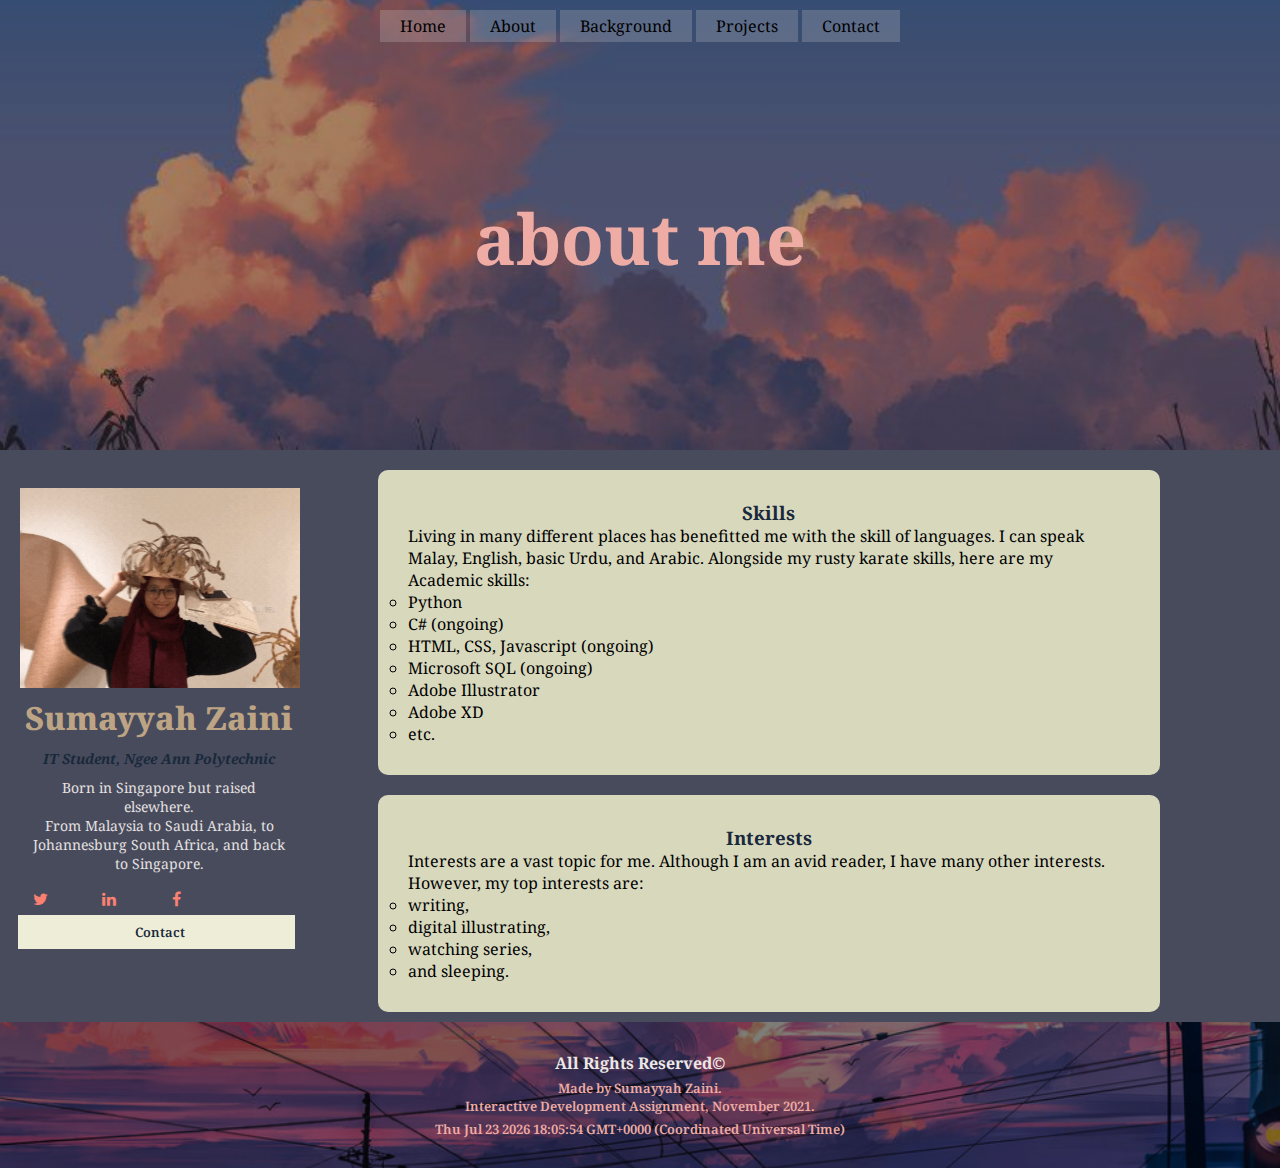
==== commit 57677f07: "finalising for submission" ====
--- a/about.html
+++ b/about.html
@@ -42,10 +42,9 @@
 
                 <a href="contact.html" class="btn">Contact</a>
             </div>
-
         </div>
 
-        <div class="row">
+        <div class="abt-row">
             <div class="abt-col">
                 <h3>Skills</h3>
                 <p>Living in many different places has benefitted me with the skill of languages. I can speak
@@ -75,9 +74,6 @@
                 </ul>
             </div>
         </div>
-
-
-        </div>
     </section>
 
 
--- a/style.css
+++ b/style.css
@@ -228,7 +228,6 @@
 
 .abt {
   width: 100%;
-  margin: auto;
   background-color: rgba(39, 43, 63, 0.849);
   display: flex;
 }
@@ -236,14 +235,14 @@
 .profile {
   float: left;
   width: 35%;
-  margin: 30px 0px;
+  margin: 30px 10px;
   align-items: center;
 }
 
 .profile img {
   width: 280px;
   height: 200px;
-  margin: 8px 8px 8px 100px;
+  margin: 8px 8px 8px 10px;
   display: flex;
   justify-items: center;
   object-fit: cover;
@@ -276,7 +275,7 @@
 .profile-text a {
   display: inline-block;
   color: salmon;
-  padding: 8px;
+  padding: 8px 8px 8px 15px;
   width: 15%;
 }
 
@@ -290,16 +289,20 @@
 .row {
   display: flex;
   flex-wrap: wrap;
+  padding: 8px;
 }
 
 .abt-col {
-  margin: 5px 10px 5px 30px;
+  margin: 20px 10px 10px 60px;
+  padding: 30px;
   width: 75%;
-  color: rgb(228, 224, 224);
+  color: black;
+  background-color: rgb(216, 216, 189);
+  border-radius: 10px;
 }
 
 .abt-col:hover {
-  background-color: rgba(238, 238, 216, 0.3);
+  background-color: rgb(235, 235, 223);
   border-radius: 10px;
   transition: 0.5s ease;
 }
@@ -307,14 +310,14 @@
 .abt-col h3 {
   font-weight: 700;
   text-align: center;
-  color: rgb(15, 32, 46);
+  color: rgb(25, 41, 59);
 }
 
 .abt-col ul li {
   list-style-type: circle;
 }
 
-@media (max-width: 685px) {
+@media (max-width: 600px) {
   .abt {
     flex-wrap: wrap;
   }
@@ -325,8 +328,16 @@
     margin: auto;
   }
   .abt-col {
-    margin: 5px 10px 5px 30px;
     width: 100%;
+    margin: auto;
+  }
+}
+
+@media (max-width: 470px) {
+  .abt-col {
+    padding: 8px;
+    margin: 10px 10px 10px 30px;
+    width: 80%;
   }
 }
 
@@ -353,30 +364,31 @@
   color: rgb(235, 232, 230);
 }
 
-.row {
+.bg-row {
   width: 80%;
   margin-left: 100px;
   justify-content: center;
+  display: flex;
 }
 
 .bg-col {
   flex-basis: 42%;
-  background: rgb(238, 238, 216);
   border-radius: 5px;
   margin: 5px 0px 5px 30px;
   text-align: left;
   padding: 15px;
   transition: 0.5s;
   font-size: 14px;
+  background-color: rosybrown;
 }
 
 .bg-col:hover {
-  background: rgb(238, 238, 232);
+  background-color: rgb(209, 185, 185);
 }
 
 .bg-col h2 {
   text-align: center;
-  color: #515697;
+  color: rgb(25, 41, 59);
   padding-bottom: 5px;
 }
 
@@ -385,8 +397,9 @@
 }
 
 @media (max-width: 600px) {
-  .row {
+  .bg-row {
     flex-direction: column;
+    margin: auto;
   }
   .sub-header h1 {
     font-size: 60;
@@ -461,54 +474,6 @@
   }
 }
 
-/*
-.proj-layer {
-  position: absolute;
-  bottom: 8px;
-  left: 130px;
-  font-size: 11;
-  text-align: center;
-}
-
-.proj-layer {
-  margin-top: 0%;
-  position: absolute;
-  top: 0;
-  bottom: 0;
-  left: 0;
-  right: 0;
-  height: 100%;
-  width: 100%;
-  opacity: 0;
-  transition: 0.5s ease;
-  background-color: #008cba;
-}
-
-.proj-col:hover .overlay {
-  opacity: 1;
-}
-
-.text {
-  color: white;
-  font-size: 20px;
-  position: absolute;
-  top: 50%;
-  left: 50%;
-  -webkit-transform: translate(-50%, -50%);
-  -ms-transform: translate(-50%, -50%);
-  transform: translate(-50%, -50%);
-  text-align: center;
-}
-
-.proj-layer a {
-  color: rgba(255, 255, 255, 0.815);
-  text-align: center;
-  font-size: 12;
-  text-decoration: none;
-}
-
-*/
-
 /*-------------contact----------------*/
 
 .contact {
